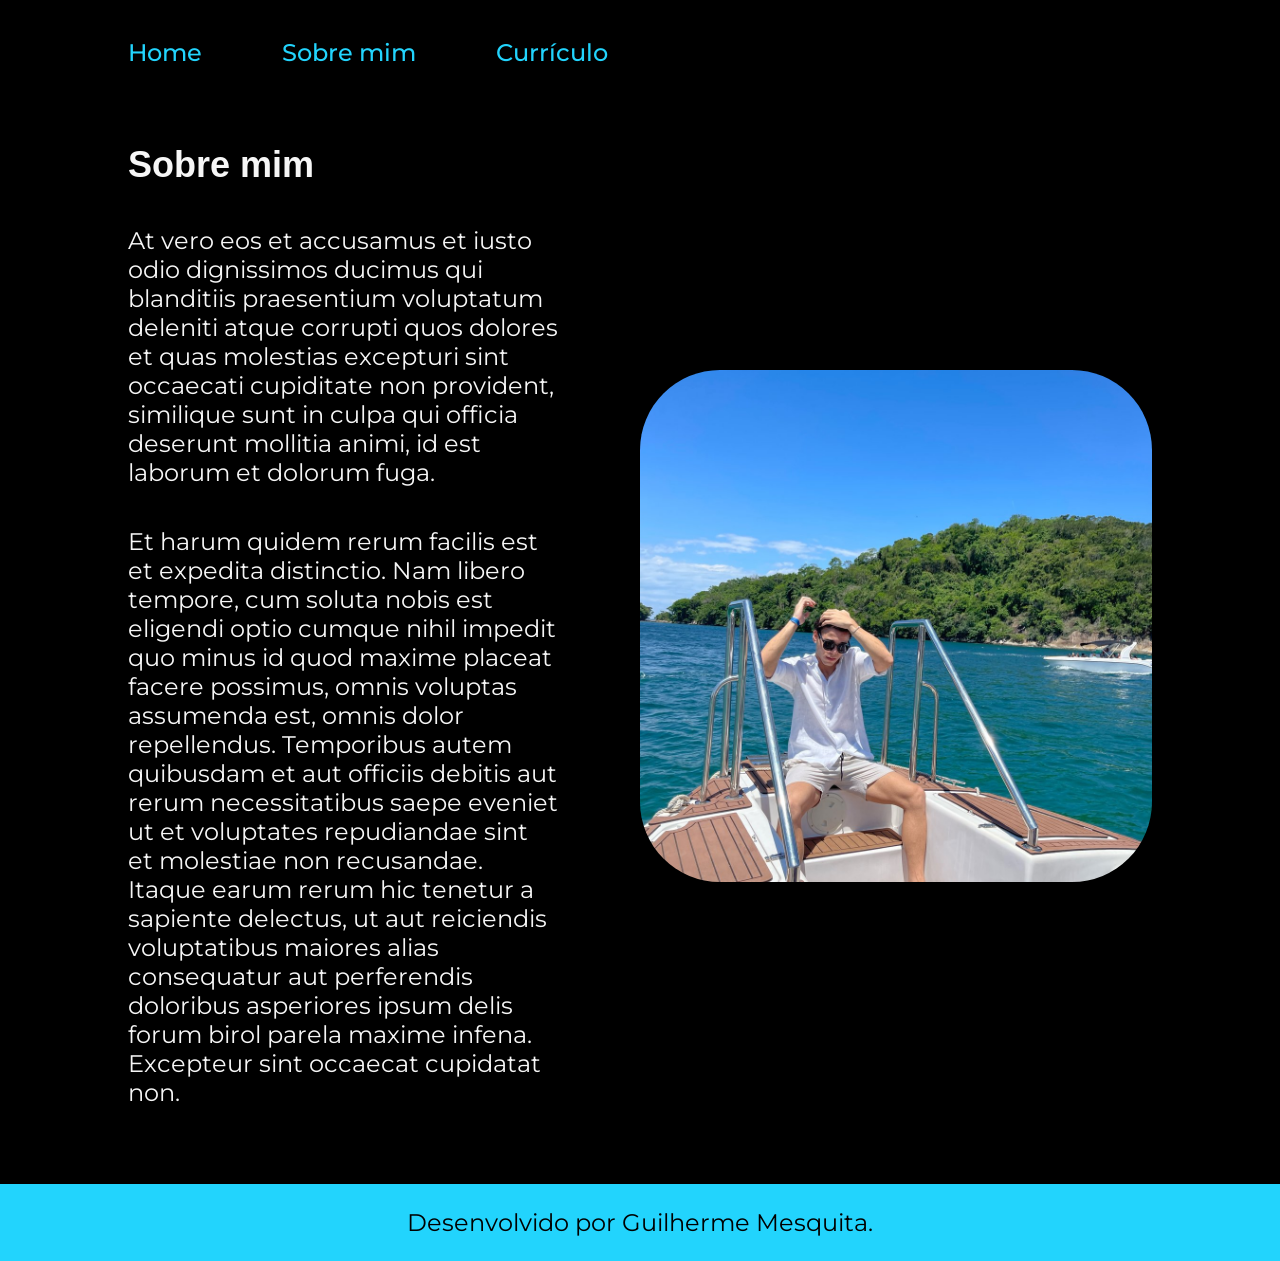
==== about.html @ 6dd8a430 "Add files via upload" ====
<!DOCTYPE html>
<html lang="pt-br">
<head>
    <meta charset="UTF-8">
    <meta name="viewport" content="width=device-width, initial-scale=1.0">
    <title>Sobre mim</title>
    <link rel="stylesheet" href="./styles/style.css">
</head>
<body>
    <header class="cabecalho">
        <nav class="cabecalho__menu">
            <a class="cabecalho__menu__link" href="index.html">Home</a>
            <a class="cabecalho__menu__link" href="about.html">Sobre mim</a>
            <a class="cabecalho__menu__link" href="curriculo.html">Currículo</a>
        </nav>
    </header>    
    <main class="apresentacao">
        <section class="apresentacao__conteudo">
        <h1 class="apresentacao__conteudo__titulo">Sobre mim</h1>
            <p class="apresentacao__conteudo__texto">At vero eos et accusamus et iusto odio dignissimos ducimus qui blanditiis praesentium voluptatum deleniti atque corrupti quos dolores et quas molestias excepturi sint occaecati cupiditate non provident, similique sunt in culpa qui officia deserunt mollitia animi, id est laborum et dolorum fuga.</p>
            <p class="apresentacao__conteudo__texto">Et harum quidem rerum facilis est et expedita distinctio. Nam libero tempore, cum soluta nobis est eligendi optio cumque nihil impedit quo minus id quod maxime placeat facere possimus, omnis voluptas assumenda est, omnis dolor repellendus. Temporibus autem quibusdam et aut officiis debitis aut rerum necessitatibus saepe eveniet ut et voluptates repudiandae sint et molestiae non recusandae. Itaque earum rerum hic tenetur a sapiente delectus, ut aut reiciendis voluptatibus maiores alias consequatur aut perferendis doloribus asperiores ipsum delis forum birol parela maxime infena. Excepteur sint occaecat cupidatat non.</p>
        </section>
        <img class="apresentacao__imagem" src="./assets/FOTO MINHA.jpg">
    </main>
    <footer class="rodape">
        <p>Desenvolvido por Guilherme Mesquita.</p>
    </footer>  
</body>
</html>
---- styles/style.css ----
@import url('https://fonts.googleapis.com/css2?family=Krona+One&family=Montserrat:ital,wght@0,100..900;1,100..900&display=swap');

:root {
    --cor-primaria: #000000;
    --cor-secundaria: #f6f6f6;
    --cor-terciaria: #22d4fd;
    --cor-hover-link: #272727;
    --cor-hover-menu: #19c0e8;

    --fonte-primaria: 'Krone One', sans-serif;
    --fonte-secundaria: 'Montserrat', sans-serif;
}

* {
    margin: 0;
    padding: 0;
}

.apresentacao__imagem {
    width: 50%;
    border-radius: 80px;
}

.apresentacao__imagem:hover {
    border: 1px solid var(--cor-terciaria);
}

body {
    /* height: 100vh; */
    box-sizing: border-box;
    background-color: var(--cor-primaria);
    color: var(--cor-secundaria);
}

.cabecalho {
    padding: 3% 0% 0% 10%;
}

.cabecalho__menu {
    display: flex;
    gap: 80px;
}

.cabecalho__menu__link {
    color: var(--cor-terciaria);
    font-family: var(--fonte-secundaria);
    font-weight: 500;
    font-size: 1.5rem;
    text-decoration: none;
}

.cabecalho__menu__link:hover {
    color: var(--cor-hover-menu);
}

.titulo-destaque {
    color: var(--cor-terciaria);
}

.apresentacao {
    padding: 6% 10%;
    display: flex;
    align-items: center;
    justify-content: space-between;
    gap: 82px;
}

.apresentacao__conteudo {
    width: 50%;
    display: flex;
    flex-direction: column;
    gap: 40px;
}

.apresentacao__conteudo__titulo {
    font-size: 2.25rem;
    font-family: var(--fonte-primaria);
}

.apresentacao__conteudo__texto {
    font-size: 1.5rem;
    font-family: var(--fonte-secundaria);
}

.apresentacao__links {
    display: flex;
    flex-direction: column;
    align-items: center;
    justify-content: space-between;
    gap: 32px;
}

.apresentacao__links__subtitulo{
    font-family: var(--fonte-primaria);
    font-weight: 400;
    font-size: 1.5rem;
}

.apresentacao__links__navegacao {
    display: flex;
    justify-content: center;
    gap: 16px;
    border: 2px solid var(--cor-terciaria);
    width: 50%;
    text-align: center;
    border-radius: 8px;
    font-size: 1.5rem;
    font-weight: 600;
    padding: 21.5px 0px;
    text-decoration: none;
    color: var(--cor-secundaria);
    font-family: var(--fonte-secundaria);
}

.apresentacao__links__navegacao:hover {
    background-color: var(--cor-hover-link);
}

.icone {
    background-color: var(--cor-primaria);
    width: 32px;
    height: 32px;
}

.rodape {
    display: flex;
    justify-content: center;
    padding: 24px;
    font-family: var(--fonte-secundaria);
    font-weight: 400;
    font-size: 1.5rem;
    color: var(--cor-primaria);
    background-color: var(--cor-terciaria);
}

@media (max-width: 1200px) {
    .cabecalho {
        padding: 8%;
    }

    .cabecalho__menu {
        justify-content: center;
    }

    .apresentacao {
        flex-direction: column-reverse;
        padding: 5%;
    }

    .apresentacao__conteudo {
        width: 100%;
    }
}
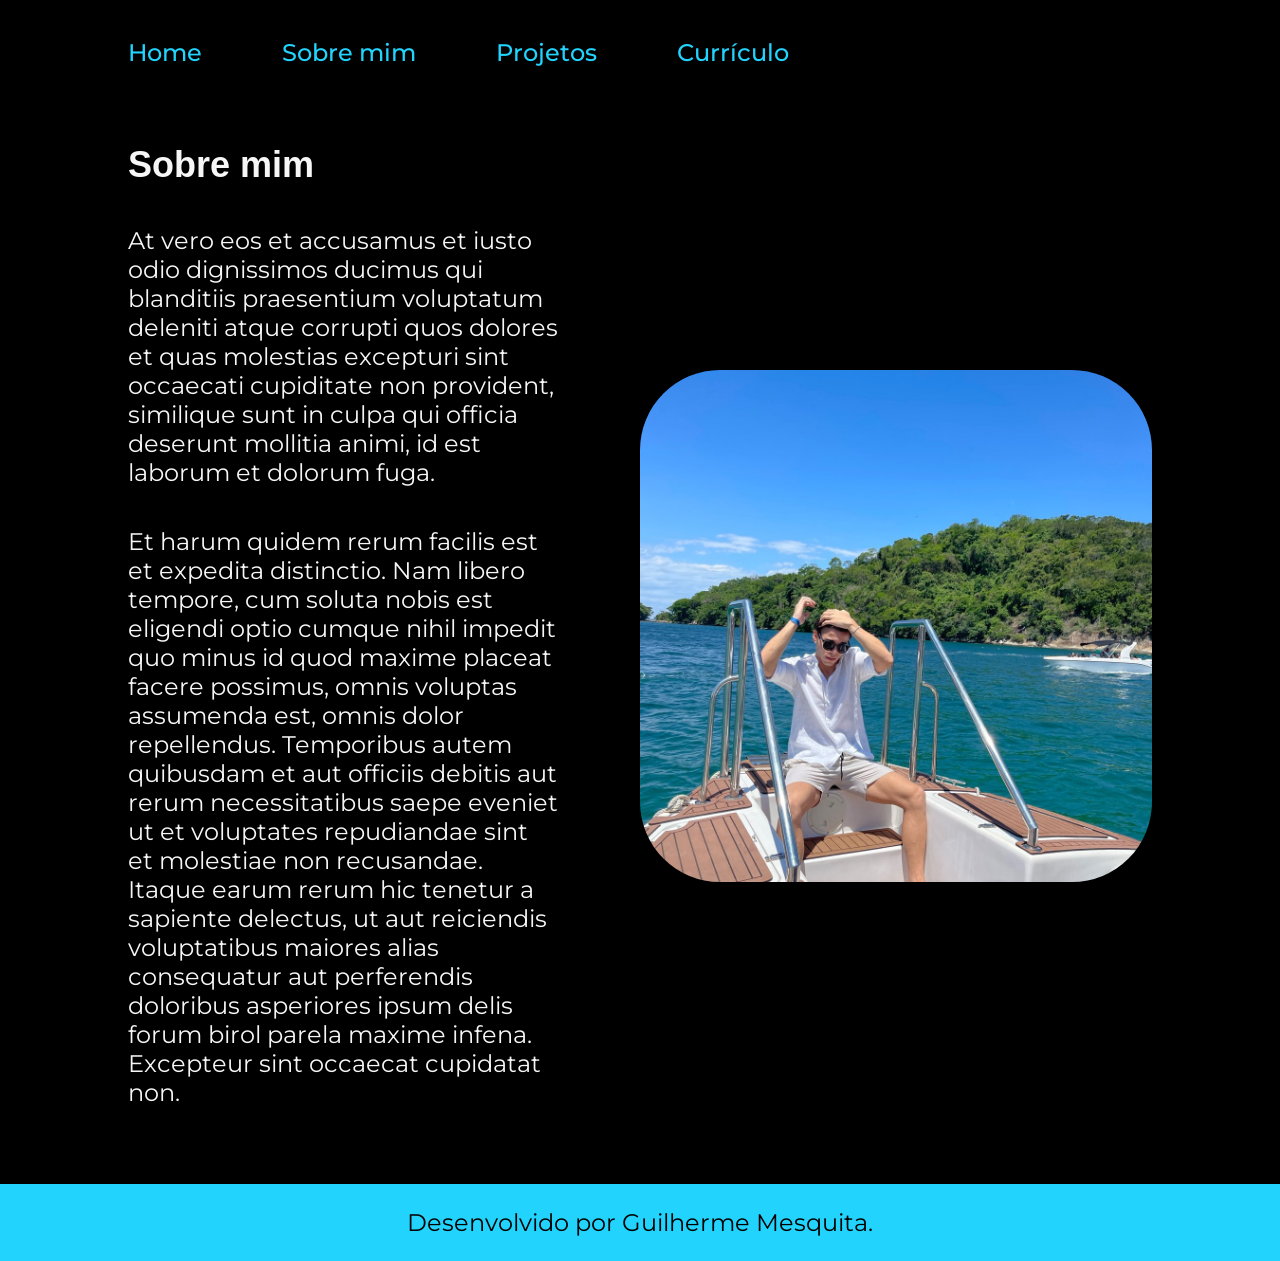
==== commit 3f156cae: "feat: adiciona página de projetos e preenche about/currículo" ====
--- a/about.html
+++ b/about.html
@@ -11,6 +11,7 @@
         <nav class="cabecalho__menu">
             <a class="cabecalho__menu__link" href="index.html">Home</a>
             <a class="cabecalho__menu__link" href="about.html">Sobre mim</a>
+            <a class="cabecalho__menu__link" href="projetos.html">Projetos</a>
             <a class="cabecalho__menu__link" href="curriculo.html">Currículo</a>
         </nav>
     </header>    
--- a/styles/style.css
+++ b/styles/style.css
@@ -150,4 +150,8 @@
     .apresentacao__conteudo {
         width: 100%;
     }
+
+    .apresentacao__imagem {
+        border-radius: 50px;
+    }
 }
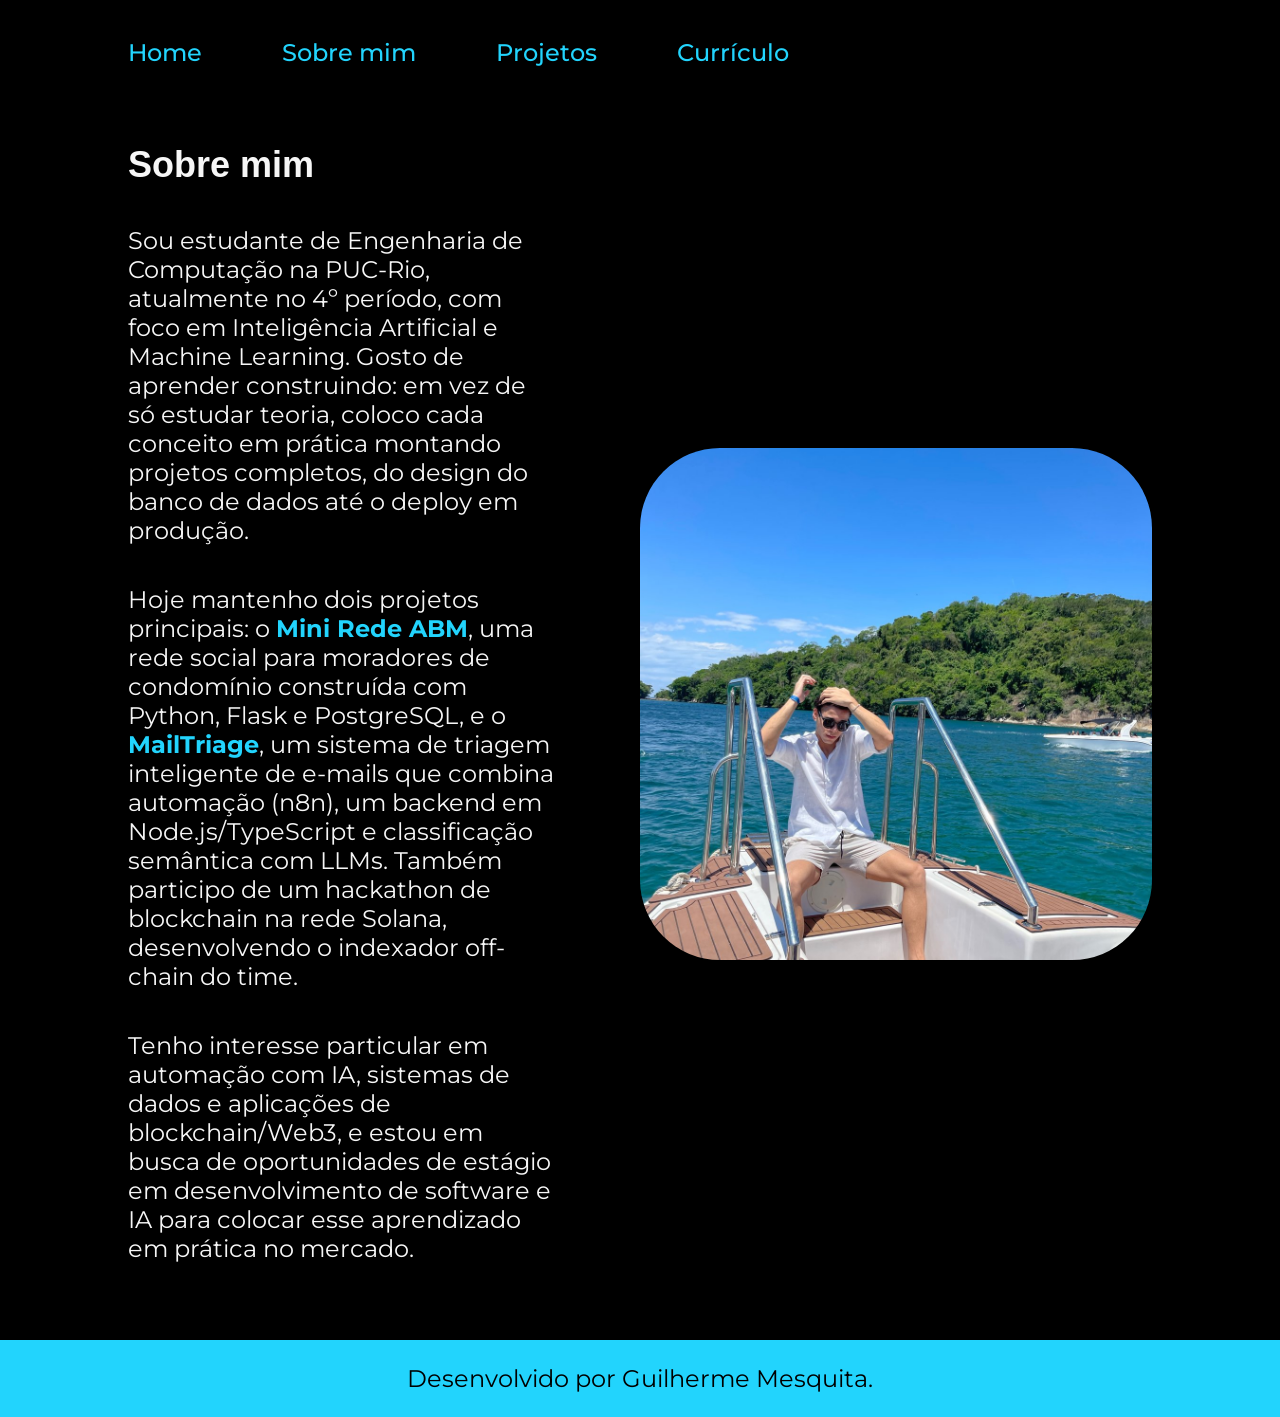
==== commit 7c679f85: "feat: completa curriculo.html e estilos; remove arquivos de metadata do versionamento Co-Authored-By" ====
--- a/about.html
+++ b/about.html
@@ -18,8 +18,9 @@
     <main class="apresentacao">
         <section class="apresentacao__conteudo">
         <h1 class="apresentacao__conteudo__titulo">Sobre mim</h1>
-            <p class="apresentacao__conteudo__texto">At vero eos et accusamus et iusto odio dignissimos ducimus qui blanditiis praesentium voluptatum deleniti atque corrupti quos dolores et quas molestias excepturi sint occaecati cupiditate non provident, similique sunt in culpa qui officia deserunt mollitia animi, id est laborum et dolorum fuga.</p>
-            <p class="apresentacao__conteudo__texto">Et harum quidem rerum facilis est et expedita distinctio. Nam libero tempore, cum soluta nobis est eligendi optio cumque nihil impedit quo minus id quod maxime placeat facere possimus, omnis voluptas assumenda est, omnis dolor repellendus. Temporibus autem quibusdam et aut officiis debitis aut rerum necessitatibus saepe eveniet ut et voluptates repudiandae sint et molestiae non recusandae. Itaque earum rerum hic tenetur a sapiente delectus, ut aut reiciendis voluptatibus maiores alias consequatur aut perferendis doloribus asperiores ipsum delis forum birol parela maxime infena. Excepteur sint occaecat cupidatat non.</p>
+            <p class="apresentacao__conteudo__texto">Sou estudante de Engenharia de Computação na PUC-Rio, atualmente no 4º período, com foco em Inteligência Artificial e Machine Learning. Gosto de aprender construindo: em vez de só estudar teoria, coloco cada conceito em prática montando projetos completos, do design do banco de dados até o deploy em produção.</p>
+            <p class="apresentacao__conteudo__texto">Hoje mantenho dois projetos principais: o <strong class="titulo-destaque">Mini Rede ABM</strong>, uma rede social para moradores de condomínio construída com Python, Flask e PostgreSQL, e o <strong class="titulo-destaque">MailTriage</strong>, um sistema de triagem inteligente de e-mails que combina automação (n8n), um backend em Node.js/TypeScript e classificação semântica com LLMs. Também participo de um hackathon de blockchain na rede Solana, desenvolvendo o indexador off-chain do time.</p>
+            <p class="apresentacao__conteudo__texto">Tenho interesse particular em automação com IA, sistemas de dados e aplicações de blockchain/Web3, e estou em busca de oportunidades de estágio em desenvolvimento de software e IA para colocar esse aprendizado em prática no mercado.</p>
         </section>
         <img class="apresentacao__imagem" src="./assets/FOTO MINHA.jpg">
     </main>
--- a/styles/style.css
+++ b/styles/style.css
@@ -133,8 +133,47 @@
     background-color: var(--cor-terciaria);
 }
 
+.projetos { padding: 6% 10%; display: flex; flex-direction: column; gap: 16px; }
+.projetos__titulo { font-size: 2.25rem; font-family: var(--fonte-primaria); }
+.projetos__introducao { font-size: 1.25rem; font-family: var(--fonte-secundaria); color: var(--cor-secundaria); max-width: 700px; margin-bottom: 24px; }
+.projetos__lista { display: flex; flex-direction: column; gap: 40px; }
+.projeto-card { border: 2px solid var(--cor-terciaria); border-radius: 8px; padding: 32px; display: flex; flex-direction: column; gap: 20px; transition: background-color 0.2s ease; }
+.projeto-card:hover { background-color: var(--cor-hover-link); }
+.projeto-card__cabecalho { display: flex; align-items: center; flex-wrap: wrap; gap: 16px; justify-content: space-between; }
+.projeto-card__titulo { font-size: 1.5rem; font-family: var(--fonte-primaria); color: var(--cor-secundaria); }
+.projeto-card__badge { font-family: var(--fonte-secundaria); font-size: 0.9rem; font-weight: 600; padding: 6px 16px; border-radius: 20px; white-space: nowrap; }
+.projeto-card__badge--concluido { background-color: var(--cor-terciaria); color: var(--cor-primaria); }
+.projeto-card__badge--dev { background-color: transparent; color: var(--cor-terciaria); border: 1px solid var(--cor-terciaria); }
+.projeto-card__descricao { font-family: var(--fonte-secundaria); font-size: 1.1rem; line-height: 1.6; color: var(--cor-secundaria); }
+.projeto-card__tags { display: flex; flex-wrap: wrap; gap: 10px; list-style: none; }
+.projeto-card__tag { font-family: var(--fonte-secundaria); font-size: 0.85rem; background-color: var(--cor-primaria); border: 1px solid var(--cor-secundaria); border-radius: 4px; padding: 4px 12px; opacity: 0.85; }
+.projeto-card__links { display: flex; flex-wrap: wrap; gap: 16px; }
+.projeto-card__link { display: flex; align-items: center; gap: 10px; font-family: var(--fonte-secundaria); font-size: 1rem; font-weight: 600; color: var(--cor-secundaria); text-decoration: none; border: 2px solid var(--cor-terciaria); border-radius: 8px; padding: 10px 20px; }
+.projeto-card__link:hover { background-color: var(--cor-hover-link); }
+.projeto-card__link--destaque { background-color: var(--cor-terciaria); color: var(--cor-primaria); }
+.projeto-card__link--destaque:hover { background-color: var(--cor-hover-menu); }
+
+.curriculo { padding: 6% 10%; display: flex; flex-direction: column; gap: 48px; }
+.curriculo__titulo { font-size: 2.25rem; font-family: var(--fonte-primaria); }
+.curriculo__secao { display: flex; flex-direction: column; gap: 20px; }
+.curriculo__secao__titulo { font-size: 1.5rem; font-family: var(--fonte-primaria); color: var(--cor-terciaria); border-bottom: 2px solid var(--cor-terciaria); padding-bottom: 12px; }
+.curriculo__item { display: flex; flex-direction: column; gap: 4px; }
+.curriculo__item__principal { font-family: var(--fonte-secundaria); font-weight: 700; font-size: 1.2rem; color: var(--cor-secundaria); }
+.curriculo__item__secundario { font-family: var(--fonte-secundaria); font-size: 1rem; color: var(--cor-secundaria); opacity: 0.85; }
+.curriculo__tags { display: flex; flex-wrap: wrap; gap: 10px; list-style: none; }
+.curriculo__tag { font-family: var(--fonte-secundaria); font-size: 0.95rem; border: 2px solid var(--cor-terciaria); border-radius: 8px; padding: 8px 18px; color: var(--cor-secundaria); }
+.curriculo__link-projetos { margin-top: 4px; }
+.curriculo__link { font-family: var(--fonte-secundaria); font-weight: 600; color: var(--cor-terciaria); text-decoration: none; }
+.curriculo__link:hover { color: var(--cor-hover-menu); }
+.curriculo__links-contato { display: flex; flex-wrap: wrap; gap: 24px; }
+.curriculo__links-contato .apresentacao__links__navegacao { width: auto; padding: 14px 24px; }
+
 @media (max-width: 1200px) {
     .cabecalho {
+        padding: 8%;
+    }
+
+    .curriculo {
         padding: 8%;
     }
 
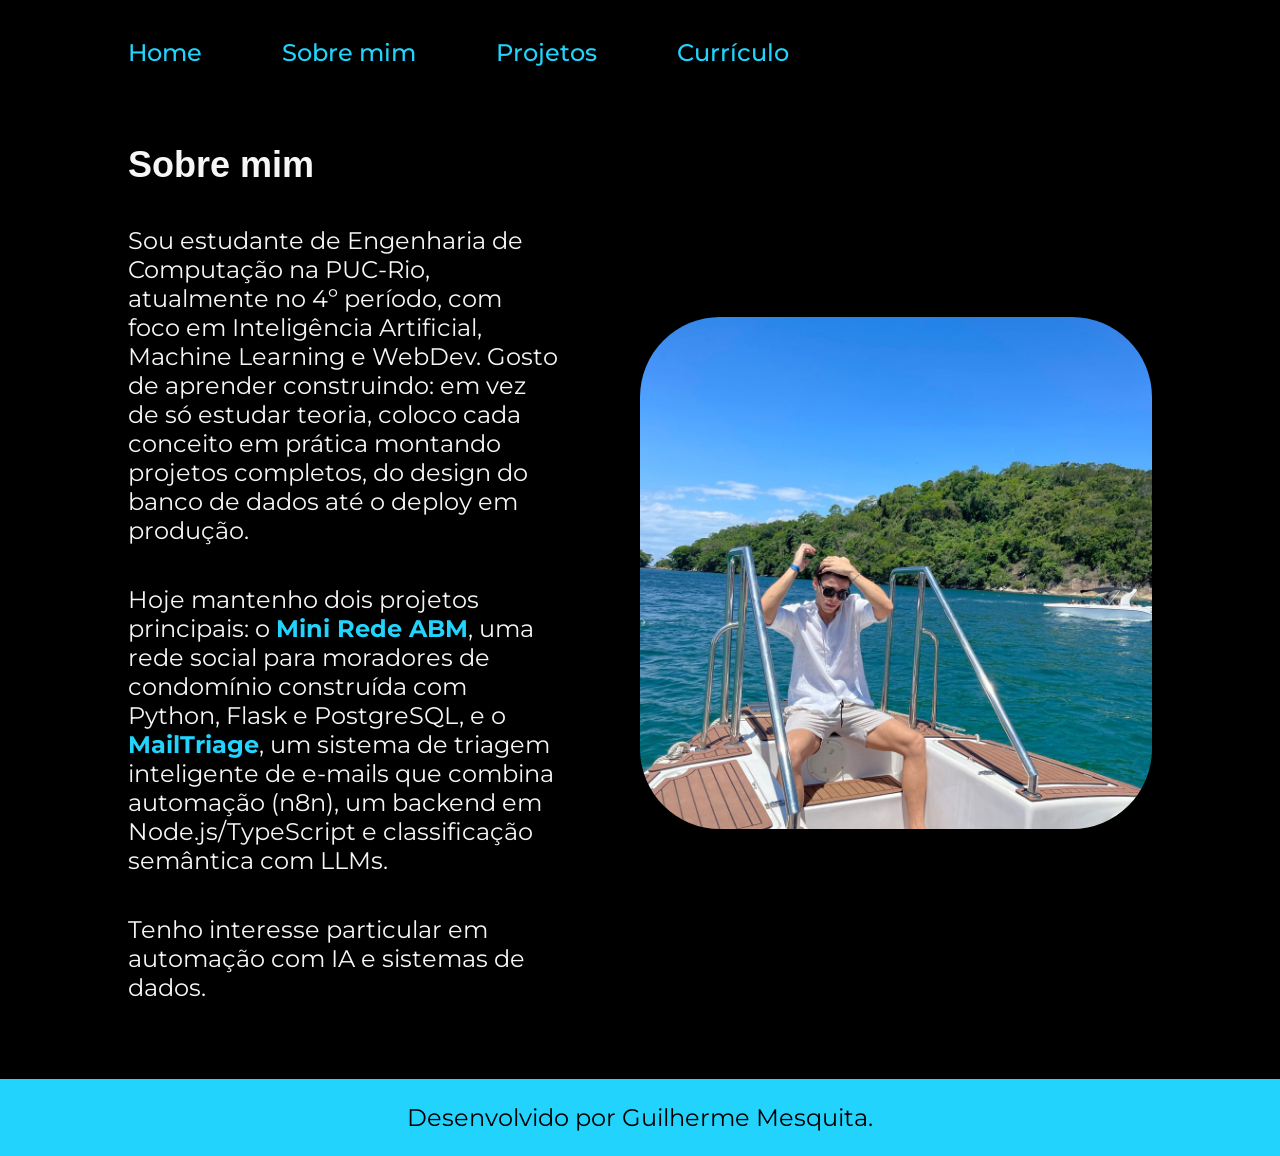
==== commit f725f89d: "Alteraçoes de curriculo" ====
--- a/about.html
+++ b/about.html
@@ -18,9 +18,9 @@
     <main class="apresentacao">
         <section class="apresentacao__conteudo">
         <h1 class="apresentacao__conteudo__titulo">Sobre mim</h1>
-            <p class="apresentacao__conteudo__texto">Sou estudante de Engenharia de Computação na PUC-Rio, atualmente no 4º período, com foco em Inteligência Artificial e Machine Learning. Gosto de aprender construindo: em vez de só estudar teoria, coloco cada conceito em prática montando projetos completos, do design do banco de dados até o deploy em produção.</p>
-            <p class="apresentacao__conteudo__texto">Hoje mantenho dois projetos principais: o <strong class="titulo-destaque">Mini Rede ABM</strong>, uma rede social para moradores de condomínio construída com Python, Flask e PostgreSQL, e o <strong class="titulo-destaque">MailTriage</strong>, um sistema de triagem inteligente de e-mails que combina automação (n8n), um backend em Node.js/TypeScript e classificação semântica com LLMs. Também participo de um hackathon de blockchain na rede Solana, desenvolvendo o indexador off-chain do time.</p>
-            <p class="apresentacao__conteudo__texto">Tenho interesse particular em automação com IA, sistemas de dados e aplicações de blockchain/Web3, e estou em busca de oportunidades de estágio em desenvolvimento de software e IA para colocar esse aprendizado em prática no mercado.</p>
+            <p class="apresentacao__conteudo__texto">Sou estudante de Engenharia de Computação na PUC-Rio, atualmente no 4º período, com foco em Inteligência Artificial, Machine Learning e WebDev. Gosto de aprender construindo: em vez de só estudar teoria, coloco cada conceito em prática montando projetos completos, do design do banco de dados até o deploy em produção.</p>
+            <p class="apresentacao__conteudo__texto">Hoje mantenho dois projetos principais: o <strong class="titulo-destaque">Mini Rede ABM</strong>, uma rede social para moradores de condomínio construída com Python, Flask e PostgreSQL, e o <strong class="titulo-destaque">MailTriage</strong>, um sistema de triagem inteligente de e-mails que combina automação (n8n), um backend em Node.js/TypeScript e classificação semântica com LLMs.</p>
+            <p class="apresentacao__conteudo__texto">Tenho interesse particular em automação com IA e sistemas de dados.</p>
         </section>
         <img class="apresentacao__imagem" src="./assets/FOTO MINHA.jpg">
     </main>
--- a/styles/style.css
+++ b/styles/style.css
@@ -193,4 +193,4 @@
     .apresentacao__imagem {
         border-radius: 50px;
     }
-}+}
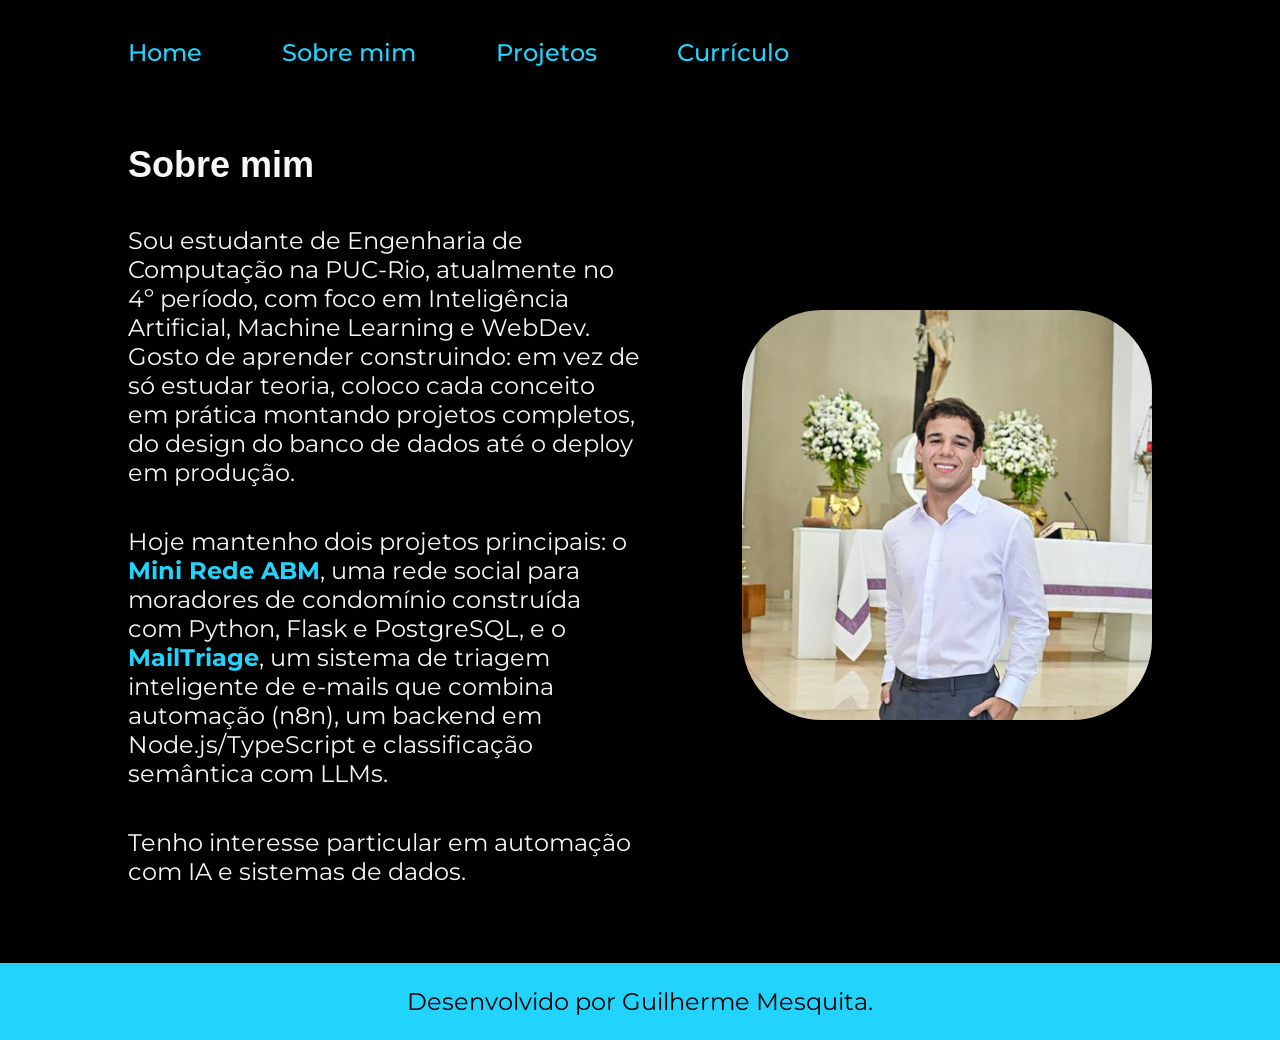
==== commit ed8b940f: "Alterei a foto" ====
--- a/about.html
+++ b/about.html
@@ -22,7 +22,7 @@
             <p class="apresentacao__conteudo__texto">Hoje mantenho dois projetos principais: o <strong class="titulo-destaque">Mini Rede ABM</strong>, uma rede social para moradores de condomínio construída com Python, Flask e PostgreSQL, e o <strong class="titulo-destaque">MailTriage</strong>, um sistema de triagem inteligente de e-mails que combina automação (n8n), um backend em Node.js/TypeScript e classificação semântica com LLMs.</p>
             <p class="apresentacao__conteudo__texto">Tenho interesse particular em automação com IA e sistemas de dados.</p>
         </section>
-        <img class="apresentacao__imagem" src="./assets/FOTO MINHA.jpg">
+        <img class="apresentacao__imagem" src="./assets/foto.jpg">
     </main>
     <footer class="rodape">
         <p>Desenvolvido por Guilherme Mesquita.</p>
--- a/styles/style.css
+++ b/styles/style.css
@@ -17,7 +17,7 @@
 }
 
 .apresentacao__imagem {
-    width: 50%;
+    width: 40%;
     border-radius: 80px;
 }
 
